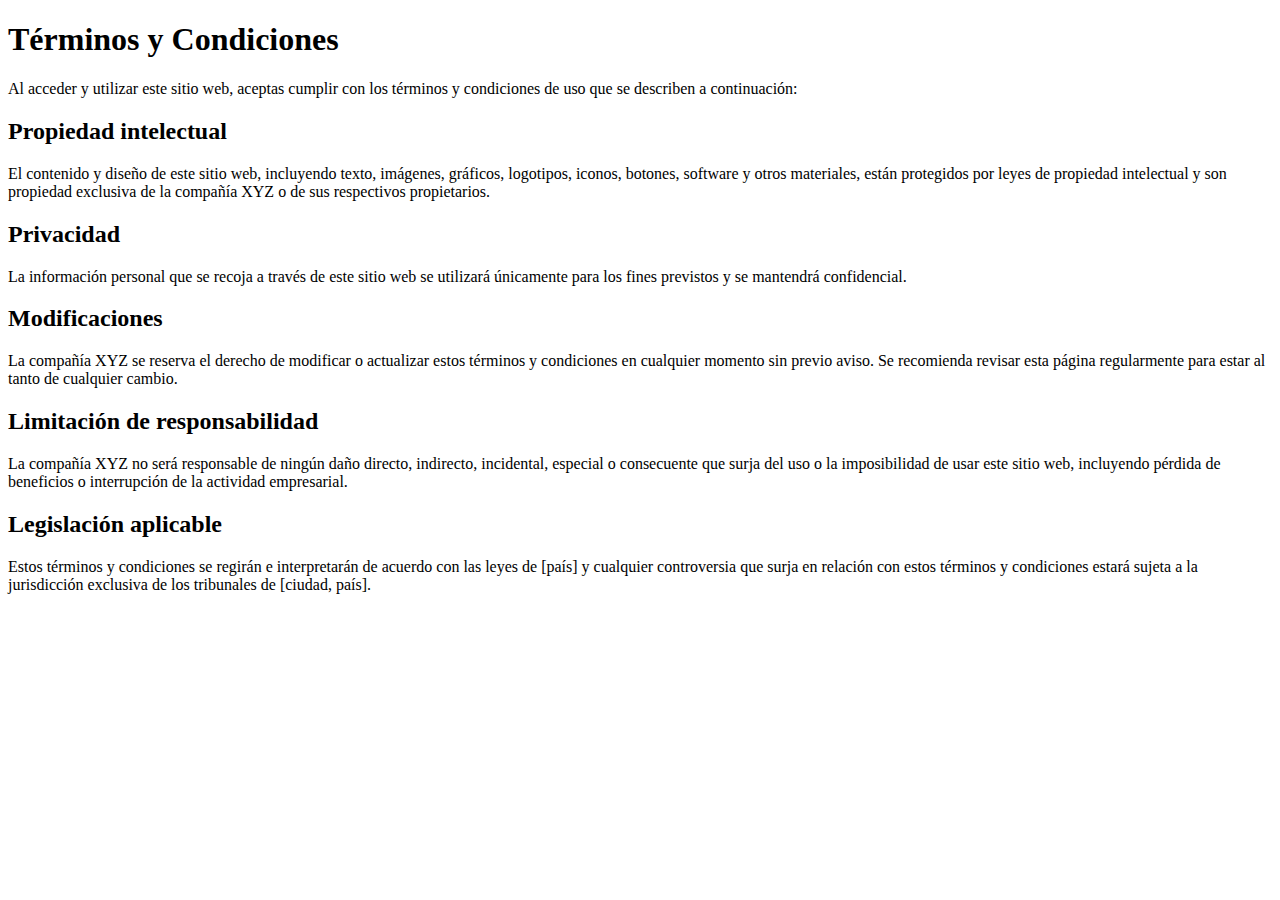
==== terminos.html @ b6e3c4dc "Created: terms of conditions and validate" ====
<!DOCTYPE html>
<html lang="es">
<head>
    <meta charset="UTF-8">
    <title>Términos y Condiciones</title>
</head>
<body>
    <h1>Términos y Condiciones</h1>
    <p>Al acceder y utilizar este sitio web, aceptas cumplir con los términos y condiciones de uso que se describen a continuación:</p>
    <h2>Propiedad intelectual</h2>
    <p>El contenido y diseño de este sitio web, incluyendo texto, imágenes, gráficos, logotipos, iconos, botones, software y otros materiales, están protegidos por leyes de propiedad intelectual y son propiedad exclusiva de la compañía XYZ o de sus respectivos propietarios.</p>
    <h2>Privacidad</h2>
    <p>La información personal que se recoja a través de este sitio web se utilizará únicamente para los fines previstos y se mantendrá confidencial.</p>
    <h2>Modificaciones</h2>
    <p>La compañía XYZ se reserva el derecho de modificar o actualizar estos términos y condiciones en cualquier momento sin previo aviso. Se recomienda revisar esta página regularmente para estar al tanto de cualquier cambio.</p>
    <h2>Limitación de responsabilidad</h2>
    <p>La compañía XYZ no será responsable de ningún daño directo, indirecto, incidental, especial o consecuente que surja del uso o la imposibilidad de usar este sitio web, incluyendo pérdida de beneficios o interrupción de la actividad empresarial.</p>
    <h2>Legislación aplicable</h2>
    <p>Estos términos y condiciones se regirán e interpretarán de acuerdo con las leyes de [país] y cualquier controversia que surja en relación con estos términos y condiciones estará sujeta a la jurisdicción exclusiva de los tribunales de [ciudad, país].</p>
</body>
</html>
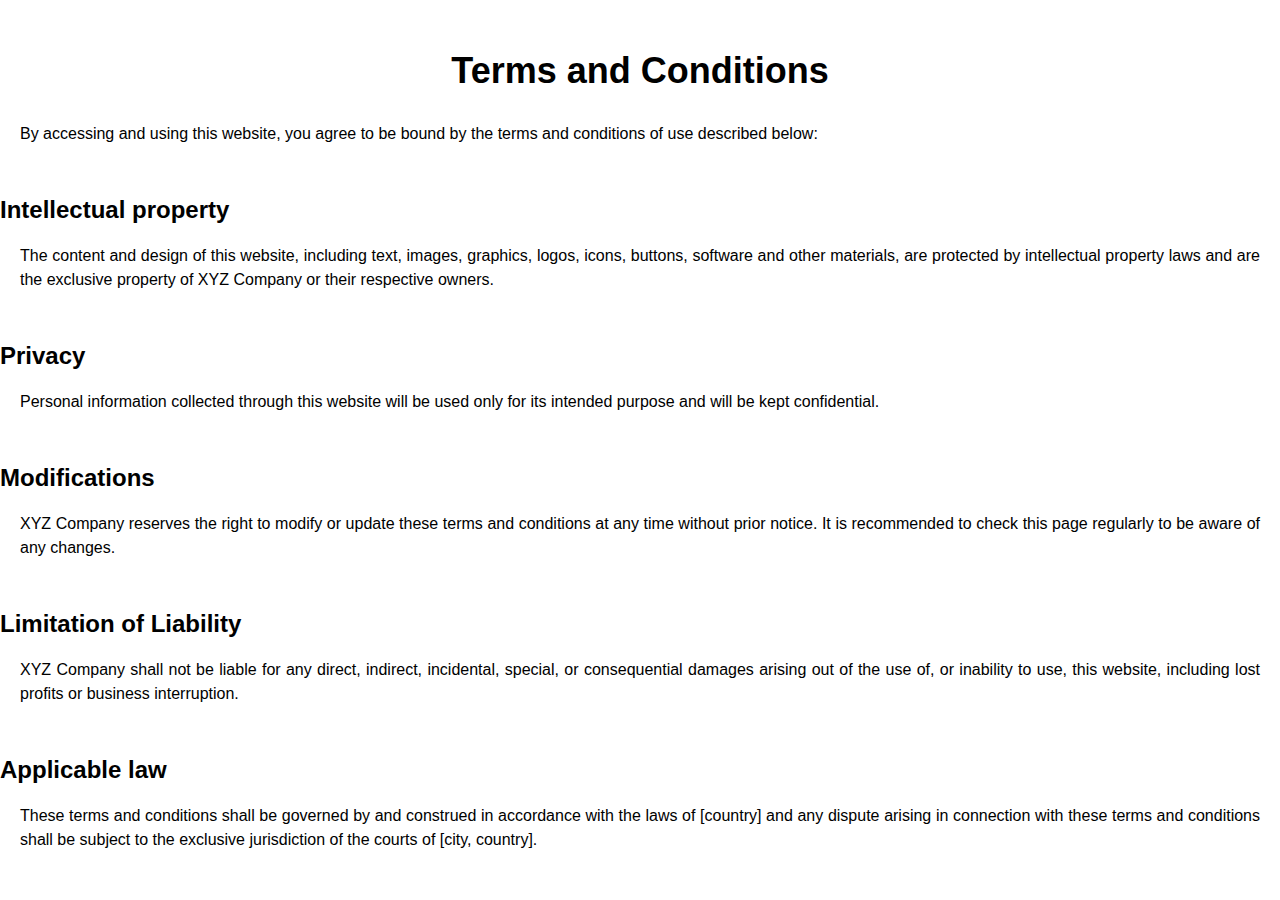
==== commit f267adea: "Update: new messages validation" ====
--- a/terminos.html
+++ b/terminos.html
@@ -1,21 +1,49 @@
 <!DOCTYPE html>
-<html lang="es">
+<html>
 <head>
-    <meta charset="UTF-8">
-    <title>Términos y Condiciones</title>
+	<title>Términos y Condiciones</title>
+	<style>
+		body {
+			font-family: Arial, sans-serif;
+			margin: 0;
+			padding: 0;
+		}
+
+		h1 {
+			font-size: 36px;
+			text-align: center;
+			margin-top: 50px;
+			margin-bottom: 30px;
+		}
+
+		h2 {
+			font-size: 24px;
+			margin-top: 50px;
+			margin-bottom: 20px;
+		}
+
+		p {
+			font-size: 16px;
+			line-height: 1.5;
+			margin-bottom: 20px;
+			text-align: justify;
+			padding: 0 20px;
+		}
+	</style>
 </head>
 <body>
-    <h1>Términos y Condiciones</h1>
-    <p>Al acceder y utilizar este sitio web, aceptas cumplir con los términos y condiciones de uso que se describen a continuación:</p>
-    <h2>Propiedad intelectual</h2>
-    <p>El contenido y diseño de este sitio web, incluyendo texto, imágenes, gráficos, logotipos, iconos, botones, software y otros materiales, están protegidos por leyes de propiedad intelectual y son propiedad exclusiva de la compañía XYZ o de sus respectivos propietarios.</p>
-    <h2>Privacidad</h2>
-    <p>La información personal que se recoja a través de este sitio web se utilizará únicamente para los fines previstos y se mantendrá confidencial.</p>
-    <h2>Modificaciones</h2>
-    <p>La compañía XYZ se reserva el derecho de modificar o actualizar estos términos y condiciones en cualquier momento sin previo aviso. Se recomienda revisar esta página regularmente para estar al tanto de cualquier cambio.</p>
-    <h2>Limitación de responsabilidad</h2>
-    <p>La compañía XYZ no será responsable de ningún daño directo, indirecto, incidental, especial o consecuente que surja del uso o la imposibilidad de usar este sitio web, incluyendo pérdida de beneficios o interrupción de la actividad empresarial.</p>
-    <h2>Legislación aplicable</h2>
-    <p>Estos términos y condiciones se regirán e interpretarán de acuerdo con las leyes de [país] y cualquier controversia que surja en relación con estos términos y condiciones estará sujeta a la jurisdicción exclusiva de los tribunales de [ciudad, país].</p>
+    <h1>Terms and Conditions</h1>
+    <p>By accessing and using this website, you agree to be bound by the terms and conditions of use described below:</p>
+    <h2>Intellectual property</h2>
+    <p>The content and design of this website, including text, images, graphics, logos, icons, buttons, software and other materials, are protected by intellectual property laws and are the exclusive property of XYZ Company or their respective owners. </p>
+    <h2>Privacy</h2>
+    <p>Personal information collected through this website will be used only for its intended purpose and will be kept confidential.</p>
+    <h2>Modifications</h2>
+    <p>XYZ Company reserves the right to modify or update these terms and conditions at any time without prior notice. It is recommended to check this page regularly to be aware of any changes.</p>
+    <h2>Limitation of Liability</h2>
+    <p>XYZ Company shall not be liable for any direct, indirect, incidental, special, or consequential damages arising out of the use of, or inability to use, this website, including lost profits or business interruption.</p>
+    <h2>Applicable law</h2>
+    <p>These terms and conditions shall be governed by and construed in accordance with the laws of [country] and any dispute arising in connection with these terms and conditions shall be subject to the exclusive jurisdiction of the courts of [city, country].</ p>
 </body>
 </html>
+
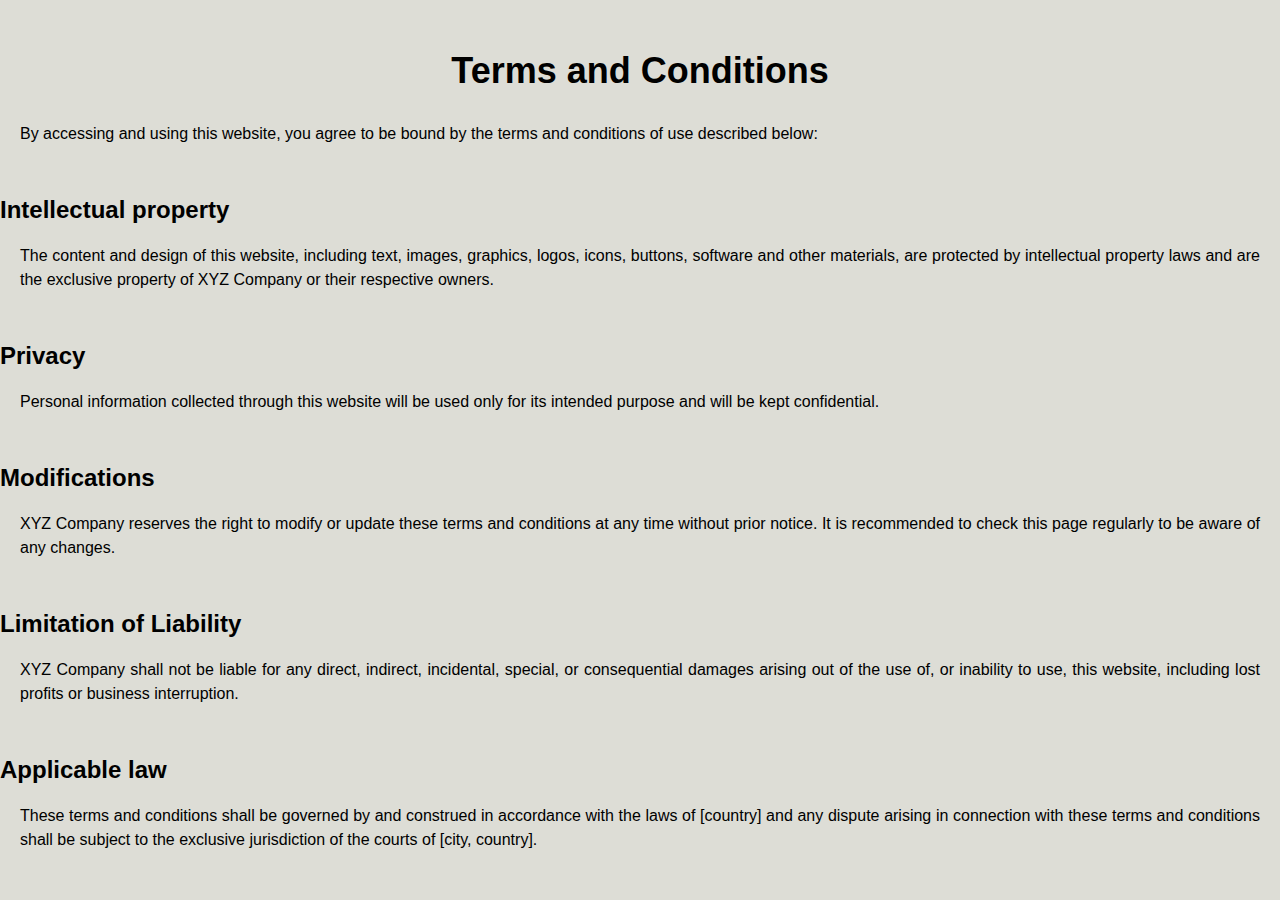
==== commit b41ccb68: "UPDATE: Colors and background" ====
--- a/terminos.html
+++ b/terminos.html
@@ -4,6 +4,7 @@
 	<title>Términos y Condiciones</title>
 	<style>
 		body {
+			background-color: rgb(221, 221, 214);
 			font-family: Arial, sans-serif;
 			margin: 0;
 			padding: 0;
